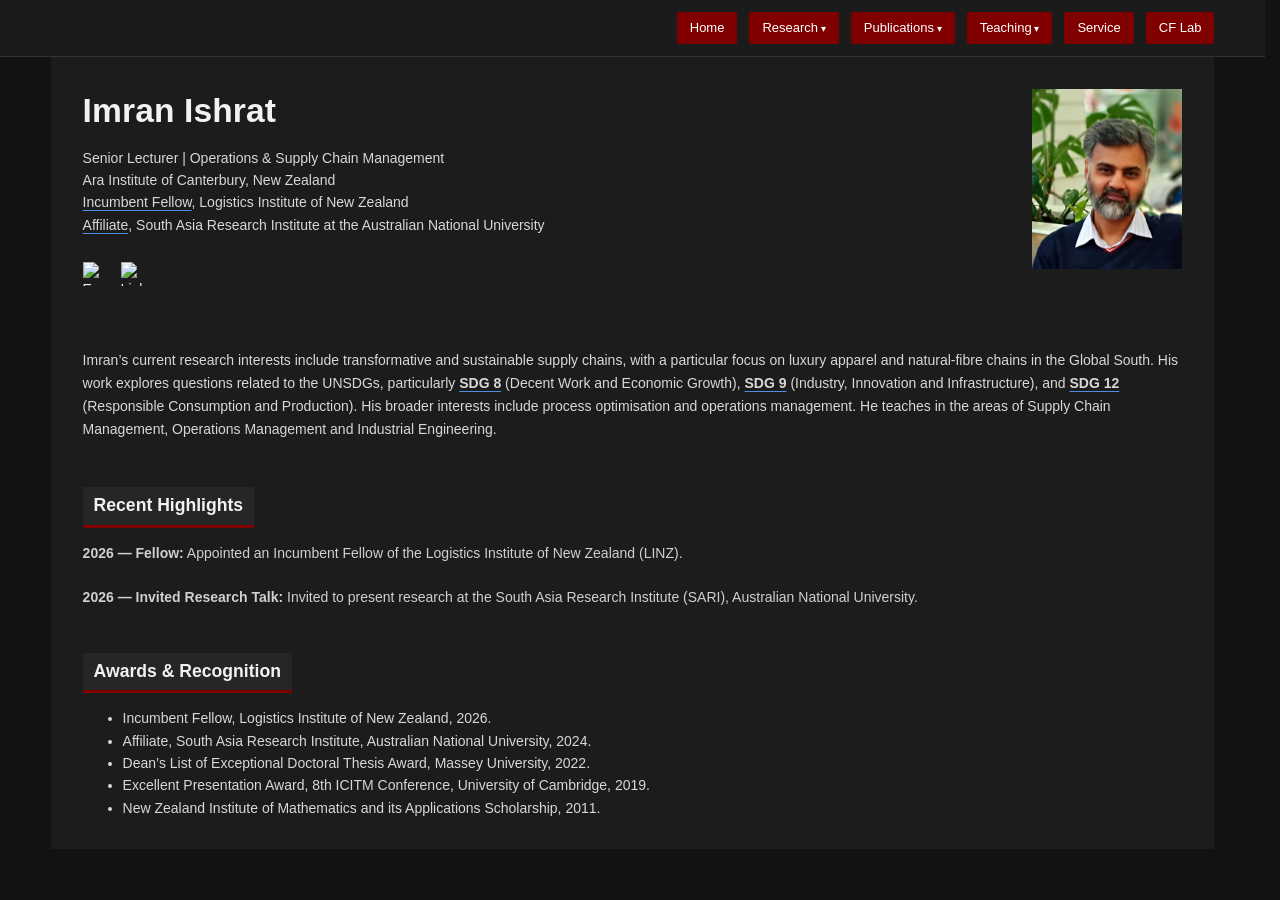
==== index.html @ 3761a27b "Update recent highlights in index.html Removed outdated news item about fuzzy failure mode and effec" ====
<!DOCTYPE html><html lang="en"><head><meta charset="UTF-8"><meta name="viewport" content="width=device-width, initial-scale=1.0"><title>Imran Ishrat | Supply Chain Management</title><meta name="description" content="Academic website of Imran Ishrat, Senior Lecturer and researcher in supply chain management, operations management, sustainability and transformative supply chains."><link rel="canonical" href="https://imranishrat.com/"><meta property="og:type" content="profile"><meta property="og:title" content="Imran Ishrat | Supply Chain Management"><meta property="og:description" content="Academic website of Imran Ishrat, Senior Lecturer and researcher in supply chain management, operations management, sustainability and transformative supply chains."><meta property="og:url" content="https://imranishrat.com/"><meta property="og:image" content="https://imranishrat.com/profile.jpg"><script type="application/ld+json">{"@context":"https://schema.org","@type":"ProfilePage","@id":"https://imranishrat.com/#profile","url":"https://imranishrat.com/","name":"Imran Ishrat | Supply Chain Management","mainEntity":{"@type":"Person","@id":"https://imranishrat.com/#person","name":"Imran Ishrat","url":"https://imranishrat.com/","image":"https://imranishrat.com/profile.jpg","jobTitle":"Senior Lecturer in Operations and Supply Chain Management","worksFor":{"@type":"Organization","name":"Ara Institute of Canterbury","url":"https://www.ara.ac.nz/"},"sameAs":["https://orcid.org/0000-0003-0661-1542","https://scholar.google.com/citations?user=gYAkFgkAAAAJ&hl=en","https://www.researchgate.net/profile/Imran-Ishrat","https://www.linkedin.com/in/imran-ishrat-phd-a073505/","https://www.scopus.com/authid/detail.uri?authorId=23569240000","https://cashmerefutures.com/"],"knowsAbout":["Supply Chain Management","Operations Management","Transformative Supply Chains","Sustainable Supply Chains","Cashmere Supply Chains","Luxury Apparel Supply Chains","Sustainability","Aviation Operations Management","Industrial Engineering"]}}</script><link rel="stylesheet" href="css/style.css?v=20260910"><link rel="stylesheet" href="css/nav-fix.css?v=20260821"><style>.site-header{background:#1b1b1b!important}.main-nav .dropdown{position:relative;display:inline-block}.main-nav .dropdown>a:after{content:' ▾';font-size:.75em}.main-nav .dropdown-menu{display:none;position:absolute;top:100%;left:0;min-width:210px;background:#800000;box-shadow:0 4px 12px rgba(0,0,0,.35);z-index:1000;padding:6px 0}.main-nav .dropdown-menu a{display:block!important;white-space:nowrap;padding:9px 14px!important;color:#fff!important;text-decoration:none!important;background:#800000!important;border:0!important}.main-nav .dropdown-menu a:hover,.main-nav .dropdown-menu a:focus{background:#6b1f2a!important}.main-nav .dropdown>a:hover,.main-nav .dropdown>a:focus,.main-nav .dropdown>a:active{background:#6b1f2a!important;color:#fff!important;border-color:#6b1f2a!important}.main-nav .dropdown:hover .dropdown-menu,.main-nav .dropdown:focus-within .dropdown-menu{display:block}.main{background:#121212!important}main>.academic-intro,main>.academic-section{background:transparent!important;margin:0!important;padding:0!important;border:0!important}.academic-intro>.container,.academic-section>.container{background:#1c1c1c!important;padding:16px 32px!important;margin:0 auto!important;border:0!important}.academic-intro>.container{background:#1c1c1c!important;color:#f2f2f2!important;padding:32px!important}.academic-intro .name-heading,.academic-intro .name-heading span{color:#f2f2f2!important;font-family:Arial,Helvetica,sans-serif!important;font-size:2.1rem!important;font-weight:600!important;letter-spacing:.1px!important;text-shadow:none!important}.academic-intro .academic-position{color:#d8d8d8!important}.academic-intro .academic-position .role-link{color:#d8d8d8!important;text-decoration-line:underline!important;text-decoration-color:#4A90E2!important;text-decoration-thickness:1px!important;text-underline-offset:3px!important;transition:color .15s ease-in-out!important}.academic-intro .academic-position .role-link:visited{color:#d8d8d8!important}.academic-intro .academic-position .role-link:hover,.academic-intro .academic-position .role-link:focus,.academic-intro .academic-position .role-link:active{color:#800000!important;text-decoration-color:#4A90E2!important}.academic-intro .academic-position .role-text{color:#d8d8d8!important;text-decoration:none!important}.intro-contact-links{display:inline-flex;align-items:center;gap:14px;margin-top:10px;flex-wrap:wrap}.intro-contact-link{display:inline-flex;align-items:center;color:#f2f2f2!important;text-decoration:none!important}.intro-contact-link:hover,.intro-contact-link:focus{color:#f2f2f2!important;text-decoration:none!important}.intro-contact-icon,.intro-envelope-icon{width:24px!important;height:24px!important;display:block!important;flex:0 0 24px!important;object-fit:contain!important}.academic-section + .academic-section{margin-top:0!important;border-top:0!important}.academic-section-grey{background:transparent!important;border:0!important}.homepage-news,.homepage-news>.container,.news-item{border:0!important}.homepage-news>.container{background:#1c1c1c!important}.homepage-news h2,.academic-section:not(.homepage-news) h2{display:table!important;width:auto!important;background:#262626!important;color:#f2f2f2!important;font-size:1.1rem!important;padding:7px 11px!important;margin:0 0 14px 0!important;border-bottom:3px solid #800000!important}.oldstyle-numerals{font-variant-numeric:oldstyle-nums proportional-nums;font-feature-settings:"onum" 1,"pnum" 1}.homepage-news p{font-family:Arial,Helvetica,sans-serif;font-size:14px;line-height:1.6;font-weight:400;color:#d8d8d8}.homepage-news p strong{font-weight:600}.homepage-news .news-item a{color:#d8d8d8!important;text-decoration:underline!important;text-decoration-color:#4A90E2!important;text-decoration-thickness:1px!important;text-underline-offset:3px!important}.homepage-news .news-item a:visited{color:#d8d8d8!important}.homepage-news .news-item a:hover,.homepage-news .news-item a:focus{color:#800000!important;text-decoration-color:#4A90E2!important}.home-profile{font-family:Arial,Helvetica,sans-serif;color:#d8d8d8!important;font-size:14px;line-height:1.65}.home-profile p{margin:0 0 14px 0}.home-profile p:first-child{display:none}.home-profile a{color:#d8d8d8!important;text-decoration:underline!important;text-decoration-color:#4A90E2!important;text-decoration-thickness:1px!important;text-underline-offset:3px!important}.home-profile a:visited{color:#d8d8d8!important}.home-profile a:hover,.home-profile a:focus{color:#800000!important;text-decoration-color:#4A90E2!important}@media(max-width:767px){.main-nav .dropdown-menu{position:static;box-shadow:none}.academic-section>.container{padding-left:20px!important;padding-right:20px!important}.academic-intro>.container{padding-left:20px!important;padding-right:20px!important}.academic-intro .name-heading,.academic-intro .name-heading span{font-size:1.85rem!important}.academic-section ul{padding-left:22px!important;margin-left:0!important}.academic-section li{padding-left:0!important;margin-left:0!important}.homepage-news h2,.academic-section:not(.homepage-news) h2{font-size:1.02rem!important;padding:6px 10px!important}}</style></head><body><header class="site-header"><div class="container header-inner"><nav class="main-nav"><a href="index.html">Home</a><div class="dropdown"><a href="research.html">Research</a><div class="dropdown-menu"><a href="research.html#research-themes">Themes</a><a href="research.html#research-programme">Programme</a><a href="research.html#research-sdg">SDG</a></div></div><div class="dropdown"><a href="publications.html">Publications</a><div class="dropdown-menu"><a href="publications.html#journal-articles">Journal Articles</a><a href="publications.html#book">Book</a><a href="publications.html#book-chapters">Book Chapters</a><a href="publications.html#conference-publications">Conference Publications</a><a href="publications.html#other-research-outputs">Other Research Outputs</a></div></div><div class="dropdown"><a href="teaching.html">Teaching</a><div class="dropdown-menu"><a href="teaching.html#supply-chain-management">Supply Chain Management</a><a href="teaching.html#operations-management">Operations Management</a><a href="teaching.html#industrial-engineering">Industrial Engineering</a></div></div><a href="service.html">Service</a><a href="https://cashmerefutures.com/">CF Lab</a></nav></div></header><main><section class="academic-intro"><div class="container"><div class="intro-layout"><div class="intro-text"><h1 class="name-heading" style="color:#f2f2f2 !important;">Imran Ishrat</h1><p class="academic-position">Senior Lecturer | Operations &amp; Supply Chain Management<br>Ara Institute of Canterbury, New Zealand<br><a class="role-link" href="https://logistics-nz.com/logistics-fellows/" target="_blank" rel="noopener noreferrer">Incumbent Fellow</a><span class="role-text">, Logistics Institute of New Zealand</span><br><a class="role-link" href="https://sari.anu.edu.au/RI-profile/sheikh-imran-ishrat" target="_blank" rel="noopener noreferrer">Affiliate</a><span class="role-text">, South Asia Research Institute at the Australian National University</span></p><div class="intro-contact-links"><a class="intro-contact-link" href="mailto:imran.ishrat@ara.ac.nz" aria-label="Email Imran Ishrat"><img class="intro-envelope-icon" src="https://lh3.googleusercontent.com/mX6ffdMW34bfAiWMoTGlZVInHMHCH5EEs61iKyXs2kAPa4odzHl7TaC8_ute9M0EBColzWzF3bC1FKmodg=s100" alt="Email"></a><a class="intro-contact-link" href="https://www.linkedin.com/in/imran-ishrat-phd-a073ba5/" target="_blank" rel="noopener noreferrer" aria-label="Imran Ishrat on LinkedIn"><img class="intro-contact-icon" src="https://lh3.googleusercontent.com/tV7T8cCC5oh1IuC6KQHoLXgdPVaw_0g_EXXZ3Fvjo4cGYLmZyVF1hQ-fxx339ygoJM5rcxnlkkXuV42qNQ=s100" alt="LinkedIn"></a></div></div><div class="intro-photo"><img src="profile.jpg" alt="Imran Ishrat"></div></div></div></section><section class="academic-section research-introduction"><div class="container"><div class="home-profile"><p>Imran Ishrat is a Senior Lecturer in Operations and Supply Chain Management at Ara Institute of Canterbury, New Zealand.</p><p>Imran’s current research interests include transformative and sustainable supply chains, with a particular focus on luxury apparel and natural-fibre chains in the Global South. His work explores questions related to the UNSDGs, particularly <a href="https://sdgs.un.org/goals/goal8" target="_blank" rel="noopener noreferrer"><strong>SDG 8</strong></a> (Decent Work and Economic Growth), <a href="https://sdgs.un.org/goals/goal9" target="_blank" rel="noopener noreferrer"><strong>SDG 9</strong></a> (Industry, Innovation and Infrastructure), and <a href="https://sdgs.un.org/goals/goal12" target="_blank" rel="noopener noreferrer"><strong>SDG 12</strong></a> (Responsible Consumption and Production). His broader interests include process optimisation and operations management. He teaches in the areas of Supply Chain Management, Operations Management and Industrial Engineering.</p></div></div></section><section class="academic-section academic-section-grey homepage-news"><div class="container">
  <h2>Recent Highlights</h2><div class="news-item"><p><strong><span class="oldstyle-numerals">
    2026</span> — Fellow:</strong> Appointed an Incumbent Fellow of the Logistics Institute of New Zealand (LINZ).</p></div><div class="news-item"><p><strong><span class="oldstyle-numerals">
      
      2026</span> — Invited Research Talk:</strong> Invited to present research at the South Asia Research Institute (SARI), Australian National University.</p></div></div></section><section class="academic-section"><div class="container">
  <h2>Awards &amp; Recognition</h2><ul>
    <li>Incumbent Fellow, Logistics Institute of New Zealand, <span class="oldstyle-numerals">2026</span>.</li>
    <li>Affiliate, South Asia Research Institute, Australian National University, <span class="oldstyle-numerals">2024</span>.</li>
    <li>Dean’s List of Exceptional Doctoral Thesis Award, Massey University, <span class="oldstyle-numerals">2022</span>.</li>
    <li>Excellent Presentation Award, 8th ICITM Conference, University of Cambridge, <span class="oldstyle-numerals">2019</span>.</li>
    <li>New Zealand Institute of Mathematics and its Applications Scholarship, <span class="oldstyle-numerals">2011</span>.</li>
  </ul></div></section></main></body></html>
---- css/style.css ----
/* =========================================================
   IMRAN ISHRAT — ACADEMIC WEBSITE
   Master stylesheet
   ========================================================= */
* { box-sizing: border-box; }
html { scroll-behavior: smooth; scrollbar-gutter: stable; }
body { margin: 0; padding: 0; background: #121212; color: #F2F2F2; font-family: Arial, Helvetica, sans-serif; font-size: 14px; line-height: 1.6; }
.container { width: 92%; max-width: 1180px; margin: 0 auto; }
.site-header { background: #1B1B1B; border-bottom: 1px solid #333333; }
.header-inner { min-height: 56px; display: flex; align-items: center; justify-content: flex-end; }
.main-nav { display: flex; align-items: center; gap: 12px; }
.main-nav a { display: inline-block; background: #800000; color: #ffffff !important; border: 1px solid #800000; font-family: Arial, Helvetica, sans-serif; font-size: 13px; font-weight: normal; line-height: 1.4; text-decoration: none; white-space: nowrap; padding: 6px 12px; border-radius: 2px; transition: transform .18s ease, background-color .18s ease, border-color .18s ease, box-shadow .18s ease; transform-origin: center center; }
.main-nav a:hover { background: #800000; color: #ffffff !important; border-color: #800000; text-decoration: none; transform: scale(1.05); box-shadow: 0 2px 6px rgba(0,0,0,.35); }
.main-nav a:focus-visible, .main-nav a:active { background: #800000; color: #ffffff !important; border-color: #800000; text-decoration: none; outline: none; }
h1, h2, h3, .page-title, .section-label, .academic-section h2, .academic-section h3, .research-item h3, .research-list h3, .research-card h3, .teaching-area-heading { font-family: Arial, Helvetica, sans-serif; color: #F2F2F2 !important; }
h1 { font-size: 27px; line-height: 1.25; margin: 0 0 8px; }
h2 { font-size: 18px; line-height: 1.35; margin: 0 0 14px; }
h3 { font-size: 15px; line-height: 1.4; margin: 0 0 6px; }
a { color: #E2DFD2; }
a:hover { color: #ffffff; text-decoration: underline; }
.academic-intro { padding: 38px 0 32px; border-bottom: 1px solid #333333; }
.intro-layout { display: flex; align-items: flex-start; gap: 35px; }
.intro-text { flex: 1; min-width: 0; }
.intro-photo { flex: 0 0 190px; }
.intro-photo img { display: block; width: 150px; height: 180px; object-fit: cover; margin-left: auto; }
.academic-intro h1, .academic-intro h1.name-heading { font-family: Arial, Helvetica, sans-serif; font-size: 20px; font-weight: 600; line-height: 1.3; letter-spacing: 0.10em; text-transform: none; color: #F2F2F2 !important; margin: 0 0 10px; }
.academic-position { font-size: 14px; color: #D0D0D0; margin-bottom: 16px; }
.academic-statement { max-width: 800px; font-size: 14px; line-height: 1.7; color: #E0E0E0; margin-top: 0; margin-bottom: 12px; }
.section, .academic-section { padding: 20px 0; border-bottom: 1px solid #2F2F2F; }
.academic-section h2 { font-size: 18px; margin-bottom: 14px; color: #F2F2F2 !important; }
.news-item { padding: 10px 0 12px; border-top: none !important; border-bottom: none !important; }
.news-item:first-of-type { padding-top: 0; }
.news-year { color: #E2DFD2; font-size: 13px; font-weight: 600; letter-spacing: 0.02em; margin-bottom: 2px; }
.news-item p { margin: 0; color: #D0D0D0; font-size: 13px; line-height: 1.65; }
.academic-section:has(.news-item) { border-bottom: none !important; }
.academic-section:has(.news-item) .container { border: none !important; }
.page-title, .section-label { display: block; font-family: Arial, Helvetica, sans-serif; font-size: 20px; font-weight: 600; line-height: 1.3; letter-spacing: 0.10em; text-transform: uppercase; color: #F2F2F2 !important; margin: 0 0 22px; }
.research-list, .research-grid { display: grid; grid-template-columns: repeat(2, minmax(0, 1fr)); gap: 0 50px; }
.research-item, .research-list > div { padding: 14px 0; border-top: 1px solid #333333; }
.research-item h3, .research-list h3, .research-card h3 { font-size: 15px; margin-bottom: 4px; color: #F2F2F2 !important; }
.research-item p, .research-list p, .research-card p { margin: 0; font-size: 13px; line-height: 1.6; color: #D0D0D0; }
.teaching-area-heading { margin-top: 38px; color: #F2F2F2 !important; }
.teaching-area-heading:first-child { margin-top: 0; }
.sdg-focus { margin-top: 30px; padding-top: 24px; border-top: 1px solid #333333; }
.sdg-focus > h3 { margin-bottom: 8px; font-size: 17px; }
.sdg-intro { max-width: 900px; margin: 0 0 22px; color: #D0D0D0; font-size: 13px; }
.sdg-grid { display: grid; grid-template-columns: repeat(3, minmax(0, 1fr)); gap: 22px; }
.sdg-card { padding: 18px; border: 1px solid #3A3A3A; background: #1C1C1C; }
.sdg-card h4 { margin: 0 0 8px; color: #F2F2F2; font-size: 14px; line-height: 1.45; font-weight: 600; }
.sdg-card p { margin: 0; color: #D0D0D0; font-size: 13px; line-height: 1.6; }
.profile-links { display: flex; flex-wrap: wrap; gap: 10px; margin-top: 18px; }
.profile-links a { display: inline-block; padding: 7px 13px; border: 1px solid #E2DFD2; color: #E2DFD2; font-size: 12px; line-height: 1.4; text-decoration: none; }
.profile-links a:hover { background: #800000; color: #ffffff; text-decoration: none; }
.button-row { margin-top: 18px; }
.button { display: inline-block; padding: 5px 11px; margin-right: 5px; border: 1px solid #E2DFD2; color: #E2DFD2; font-family: Arial, Helvetica, sans-serif; font-size: 12px; font-weight: normal; line-height: 1.4; text-decoration: none; }
.button:hover { background: #800000; color: #ffffff; text-decoration: none; }
.site-footer, .academic-footer { margin-top: 0; padding: 24px 0; color: #AFAFAF; font-size: 12px; }
@media (max-width: 768px) {
    .container { width: 98%; }
    .header-inner { min-height: auto; padding: 6px 0; }
    .main-nav { display: flex; flex-wrap: nowrap; justify-content: space-between; align-items: stretch; gap: 2px; width: 100%; }
    .main-nav a { flex: 1 1 0; min-width: 0; text-align: center; font-size: 9px; line-height: 1.2; padding: 5px 1px; }
    .intro-layout { display: flex; flex-direction: row; align-items: flex-start; gap: 14px; }
    .intro-text { flex: 1 1 auto; min-width: 0; order: 1; }
    .intro-photo { flex: 0 0 105px; width: 105px; max-width: 105px; margin: 0; order: 2; }
    .intro-photo img { display: block; width: 105px; height: 132px; object-fit: cover; margin: 0; }
    .academic-intro h1, .academic-intro h1.name-heading { font-size: 18px; letter-spacing: 0.08em; text-transform: none; margin-bottom: 8px; }
    .academic-position, .academic-statement { line-height: 1.6; }
    .research-list, .research-grid { grid-template-columns: 1fr; }
    .teaching-area-heading { margin-top: 32px; }
    .news-item { padding: 9px 0 11px; }
    .profile-links { gap: 8px; }
    .profile-links a { font-size: 11px; padding: 6px 10px; }
    .publication-item a[href*="doi.org"] { color:#FFFFFF !important; border:1px solid #4A90E2 !important; background:transparent !important; text-decoration:none !important; }
    .publication-item a[href*="doi.org"]:hover, .publication-item a[href*="doi.org"]:focus, .publication-item a[href*="doi.org"]:active { color:#FFFFFF !important; border-color:#4A90E2 !important; background:#4A90E2 !important; text-decoration:none !important; }
}

/* =========================================================
   DARK ACADEMIC THEME — preserves existing layout, spacing,
   photographs and navigation while changing only presentation.
   ========================================================= */
html, body, main { background: #121212 !important; color: #F2F2F2; }
.site-header { background: #1B1B1B !important; border-color: #333333 !important; }
.section, .academic-section, .academic-intro { border-color: #333333 !important; }
.academic-intro, .academic-section, .section { color: #F2F2F2; }
.academic-intro .academic-position, .academic-statement, .academic-section p, .academic-section li { color: #D8D8D8; }
.academic-section h2, .academic-section h3, .page-title, .section-label, h1, h2, h3, .research-item h3, .research-list h3, .research-card h3, .teaching-area-heading { color: #F2F2F2 !important; }
.research-item, .research-list > div, .sdg-focus { border-color: #333333 !important; }
.sdg-card { background: #1C1C1C !important; border-color: #3A3A3A !important; }
.sdg-card h4 { color: #F2F2F2 !important; }
.sdg-card p, .sdg-intro { color: #D0D0D0 !important; }
.news-year { color: #E2DFD2 !important; }
.news-item p, .research-item p, .research-list p, .research-card p { color: #D0D0D0 !important; }
.featured-book { background: #1C1C1C !important; border-color: #800000 !important; }
.featured-book-content p { color: #D0D0D0 !important; }
.academic-footer, .site-footer { color: #AFAFAF !important; }

/* DOI links — compact outlined-link treatment */
.publication-item a[href*="doi.org"] { color: #FFFFFF !important; border: 1px solid #4A90E2 !important; padding: 2px 7px !important; display: inline-block; line-height: 1.2; border-radius: 2px; text-decoration: none !important; background: transparent !important; transition: background-color .18s ease, color .18s ease, border-color .18s ease; }
.publication-item a[href*="doi.org"]:hover, .publication-item a[href*="doi.org"]:focus { background: #4A90E2 !important; color: #FFFFFF !important; border-color: #4A90E2 !important; text-decoration: none !important; }

/* Featured-book DOI — match the publication DOI exactly without affecting other featured-book content */
.academic-section .featured-book-content p a[href*="doi.org"] { color: #FFFFFF !important; border: 1px solid #4A90E2 !important; padding: 2px 7px !important; display: inline-block !important; line-height: 1.2 !important; border-radius: 2px !important; text-decoration: none !important; background: transparent !important; transition: background-color .18s ease, color .18s ease, border-color .18s ease !important; }
.academic-section .featured-book-content p a[href*="doi.org"]:hover, .academic-section .featured-book-content p a[href*="doi.org"]:focus, .academic-section .featured-book-content p a[href*="doi.org"]:active { background: #4A90E2 !important; color: #FFFFFF !important; border-color: #4A90E2 !important; text-decoration: none !important; }
/* Inderscience DOI link */
.publication-item a[href*="inderscience.com/info/e_inarticle.php?artid=28790"] {
    color: #FFFFFF !important;
    border: 1px solid #4A90E2 !important;
    padding: 2px 7px !important;
    display: inline-block !important;
    line-height: 1.2 !important;
    border-radius: 2px !important;
    text-decoration: none !important;
    background: transparent !important;
    transition: background-color .18s ease, color .18s ease, border-color .18s ease !important;
}

.publication-item a[href*="inderscience.com/info/e_inarticle.php?artid=28790"]:hover,
.publication-item a[href*="inderscience.com/info/e_inarticle.php?artid=28790"]:focus,
.publication-item a[href*="inderscience.com/info/e_inarticle.php?artid=28790"]:active {
    background: #4A90E2 !important;
    color: #FFFFFF !important;
    border-color: #4A90E2 !important;
    text-decoration: none !important;
}
@media (max-width: 767px) {
    .publication-item a[href="https://www.inderscience.com/info/e_inarticle.php?artid=28790"] {
        color: #FFFFFF !important;
        border: 1px solid #4A90E2 !important;
        background: transparent !important;
        text-decoration: none !important;
        padding: 2px 7px !important;
        display: inline-block !important;
        line-height: 1.2 !important;
        border-radius: 2px !important;
    }

    .publication-item a[href="https://www.inderscience.com/info/e_inarticle.php?artid=28790"]:hover,
    .publication-item a[href="https://www.inderscience.com/info/e_inarticle.php?artid=28790"]:focus,
    .publication-item a[href="https://www.inderscience.com/info/e_inarticle.php?artid=28790"]:active {
        color: #FFFFFF !important;
        border-color: #4A90E2 !important;
        background: #4A90E2 !important;
        text-decoration: none !important;
    }
}
/* PDF links — same treatment as DOI links */
.publication-item a.pdf-link {
    color: #FFFFFF !important;
    border: 1px solid #4A90E2 !important;
    padding: 2px 7px !important;
    display: inline-block !important;
    line-height: 1.2 !important;
    border-radius: 2px !important;
    text-decoration: none !important;
    background: transparent !important;
    transition: background-color .18s ease, color .18s ease, border-color .18s ease !important;
}

.publication-item a.pdf-link:hover,
.publication-item a.pdf-link:focus,
.publication-item a.pdf-link:active {
    background: #4A90E2 !important;
    color: #FFFFFF !important;
    border-color: #4A90E2 !important;
    text-decoration: none !important;
}
@media (max-width: 767px) {
    .publication-item a.pdf-link {
        color: #FFFFFF !important;
        border: 1px solid #4A90E2 !important;
        background: transparent !important;
        text-decoration: none !important;
    }

    .publication-item a.pdf-link:hover,
    .publication-item a.pdf-link:focus,
    .publication-item a.pdf-link:active {
        color: #FFFFFF !important;
        border: 1px solid #4A90E2 !important;
        background: #4A90E2 !important;
        text-decoration: none !important;
    }
}
---- css/nav-fix.css ----
/* =========================================================
   SITE NAVIGATION — shared navigation and mobile alignment
   ========================================================= */
body { overflow-y: scroll; }

.main-nav .dropdown { position: relative; display: inline-block; }
.main-nav .dropdown > a:after { content: ' ▾'; font-size: .75em; }
.main-nav .dropdown-menu { display: none; position: absolute; top: 100%; left: 0; min-width: 210px; background: #800000; box-shadow: 0 4px 12px rgba(0,0,0,.35); z-index: 1000; padding: 6px 0; }
.main-nav .dropdown-menu a,
.main-nav .dropdown-menu a:visited,
.main-nav .dropdown-menu a:hover,
.main-nav .dropdown-menu a:focus,
.main-nav .dropdown-menu a:active { display: block !important; white-space: nowrap; padding: 9px 14px !important; color: #fff !important; text-decoration: none !important; background: #800000 !important; border: 1px solid #800000 !important; }
.main-nav .dropdown-menu a:hover,
.main-nav .dropdown-menu a:focus { background: #6b1f2a !important; color: #fff !important; }
.main-nav .dropdown > a:hover,
.main-nav .dropdown > a:focus,
.main-nav .dropdown > a:active { background: #6b1f2a !important; color: #fff !important; border-color: #6b1f2a !important; }
.main-nav .dropdown:hover .dropdown-menu,
.main-nav .dropdown:focus-within .dropdown-menu,
.main-nav .dropdown.open .dropdown-menu { display: block; }

/* Research dropdown: use the current wording consistently across every page. */
.main-nav .dropdown-menu a[href="research.html#research-programme"] { font-size: 0 !important; }
.main-nav .dropdown-menu a[href="research.html#research-programme"]::after { content: 'Current Research'; font-size: 12px; }

@media (max-width: 768px) {
  .header-inner { width: 100% !important; padding: 6px 0 !important; }
  .main-nav { display: grid !important; grid-template-columns: repeat(6, minmax(0, 1fr)) !important; grid-auto-flow: column !important; align-items: stretch !important; justify-items: stretch !important; gap: 2px !important; width: 100% !important; margin: 0 !important; padding: 0 !important; }
  .main-nav > a,
  .main-nav > .dropdown { display: block !important; width: auto !important; min-width: 0 !important; max-width: none !important; margin: 0 !important; padding: 0 !important; box-sizing: border-box !important; }
  .main-nav > a,
  .main-nav > .dropdown > a { display: flex !important; align-items: center !important; justify-content: center !important; width: 100% !important; height: 32px !important; min-height: 32px !important; max-height: 32px !important; box-sizing: border-box !important; margin: 0 !important; padding: 4px 1px !important; text-align: center !important; white-space: nowrap !important; overflow: hidden !important; font-size: 9px !important; line-height: 1 !important; border-radius: 2px !important; transform: none !important; }
  .main-nav > .dropdown { position: relative !important; }
  .main-nav .dropdown-menu { position: absolute !important; top: calc(100% + 2px) !important; left: 0 !important; right: auto !important; width: max-content !important; min-width: 180px !important; max-width: calc(100vw - 20px) !important; margin: 0 !important; padding: 4px 0 !important; box-sizing: border-box !important; z-index: 9999 !important; overflow: hidden !important; }
  .main-nav .dropdown-menu a { display: block !important; width: 100% !important; height: auto !important; min-height: 30px !important; max-height: none !important; box-sizing: border-box !important; margin: 0 !important; padding: 7px 12px !important; text-align: left !important; white-space: nowrap !important; font-size: 12px !important; line-height: 1.2 !important; transform: none !important; }
}

.featured-book-content p a[href*="doi.org"] { color: #FFFFFF !important; border: 1px solid #4A90E2 !important; padding: 2px 7px !important; display: inline-block !important; line-height: 1.2 !important; border-radius: 2px !important; text-decoration: none !important; background: transparent !important; transition: background-color .18s ease, color .18s ease, border-color .18s ease !important; }
.featured-book-content p a[href*="doi.org"]:hover,
.featured-book-content p a[href*="doi.org"]:focus { background: #4A90E2 !important; color: #FFFFFF !important; border-color: #4A90E2 !important; text-decoration: none !important; }

.academic-section:has(.featured-book) .page-title:after { display: none !important; content: none !important; }

.linz-logo-icon {
  content: url("[data-uri]") !important;
  object-fit: contain !important;
}
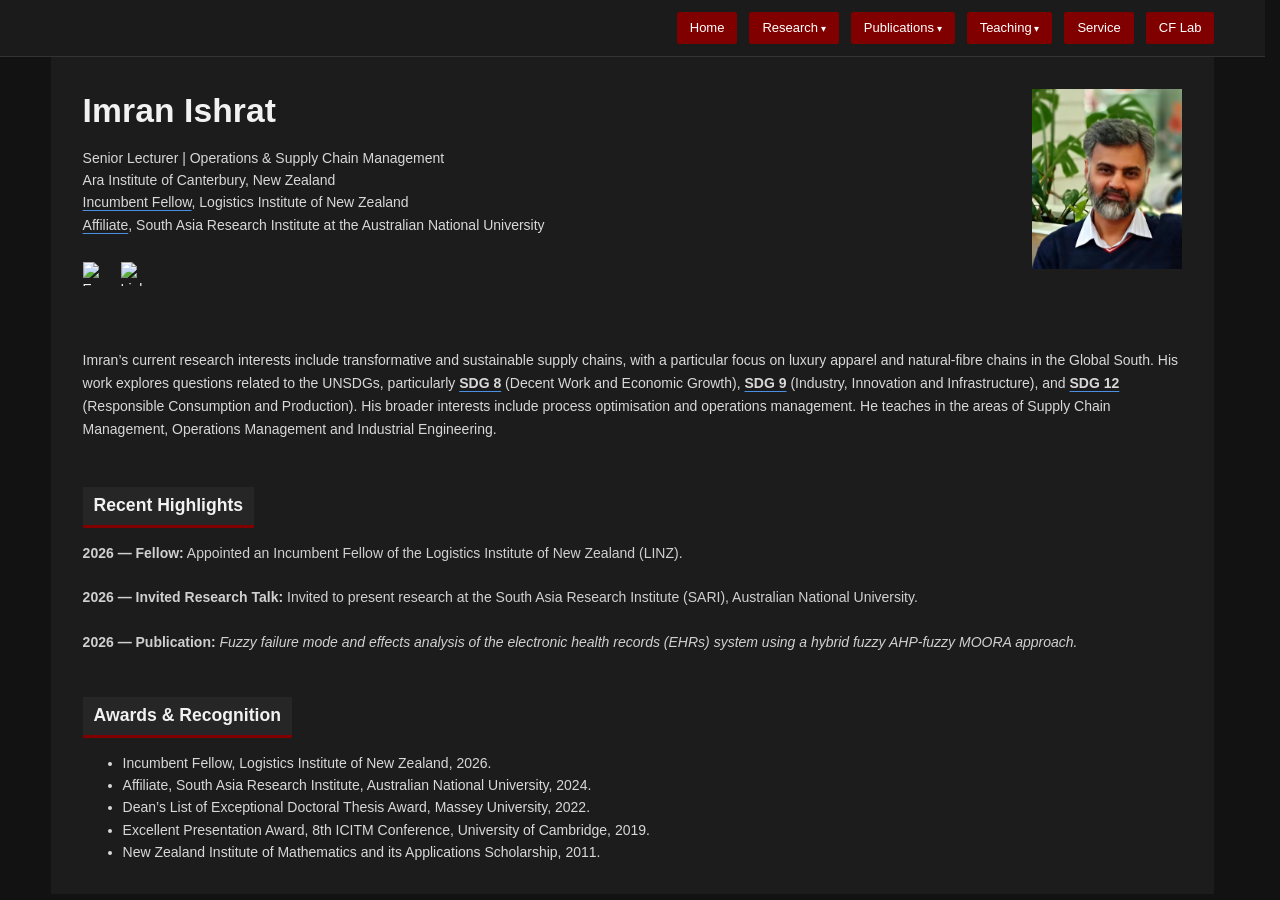
==== commit 24d6bcae: "Add 2026 EHR publication to Recent Highlights" ====
--- a/index.html
+++ b/index.html
@@ -2,7 +2,7 @@
   <h2>Recent Highlights</h2><div class="news-item"><p><strong><span class="oldstyle-numerals">
     2026</span> — Fellow:</strong> Appointed an Incumbent Fellow of the Logistics Institute of New Zealand (LINZ).</p></div><div class="news-item"><p><strong><span class="oldstyle-numerals">
       
-      2026</span> — Invited Research Talk:</strong> Invited to present research at the South Asia Research Institute (SARI), Australian National University.</p></div></div></section><section class="academic-section"><div class="container">
+      2026</span> — Invited Research Talk:</strong> Invited to present research at the South Asia Research Institute (SARI), Australian National University.</p></div><div class="news-item"><p><strong><span class="oldstyle-numerals">2026</span> — Publication:</strong> <em>Fuzzy failure mode and effects analysis of the electronic health records (EHRs) system using a hybrid fuzzy AHP-fuzzy MOORA approach.</em></p></div></div></section><section class="academic-section"><div class="container">
   <h2>Awards &amp; Recognition</h2><ul>
     <li>Incumbent Fellow, Logistics Institute of New Zealand, <span class="oldstyle-numerals">2026</span>.</li>
     <li>Affiliate, South Asia Research Institute, Australian National University, <span class="oldstyle-numerals">2024</span>.</li>
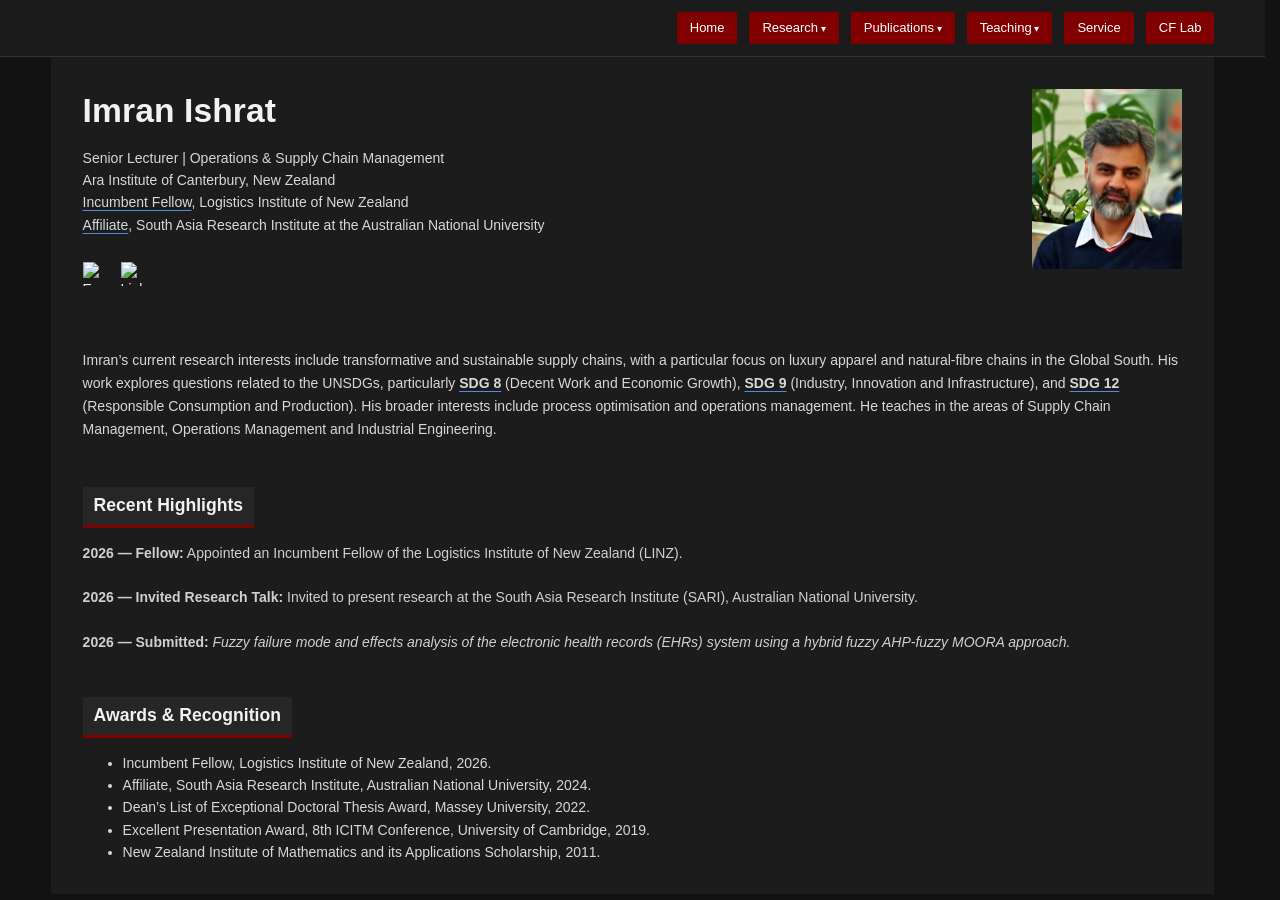
==== commit 7e6ad3a2: "Change 2026 highlight from publication to submitted" ====
--- a/index.html
+++ b/index.html
@@ -2,7 +2,7 @@
   <h2>Recent Highlights</h2><div class="news-item"><p><strong><span class="oldstyle-numerals">
     2026</span> — Fellow:</strong> Appointed an Incumbent Fellow of the Logistics Institute of New Zealand (LINZ).</p></div><div class="news-item"><p><strong><span class="oldstyle-numerals">
       
-      2026</span> — Invited Research Talk:</strong> Invited to present research at the South Asia Research Institute (SARI), Australian National University.</p></div><div class="news-item"><p><strong><span class="oldstyle-numerals">2026</span> — Publication:</strong> <em>Fuzzy failure mode and effects analysis of the electronic health records (EHRs) system using a hybrid fuzzy AHP-fuzzy MOORA approach.</em></p></div></div></section><section class="academic-section"><div class="container">
+      2026</span> — Invited Research Talk:</strong> Invited to present research at the South Asia Research Institute (SARI), Australian National University.</p></div><div class="news-item"><p><strong><span class="oldstyle-numerals">2026</span> — Submitted:</strong> <em>Fuzzy failure mode and effects analysis of the electronic health records (EHRs) system using a hybrid fuzzy AHP-fuzzy MOORA approach.</em></p></div></div></section><section class="academic-section"><div class="container">
   <h2>Awards &amp; Recognition</h2><ul>
     <li>Incumbent Fellow, Logistics Institute of New Zealand, <span class="oldstyle-numerals">2026</span>.</li>
     <li>Affiliate, South Asia Research Institute, Australian National University, <span class="oldstyle-numerals">2024</span>.</li>
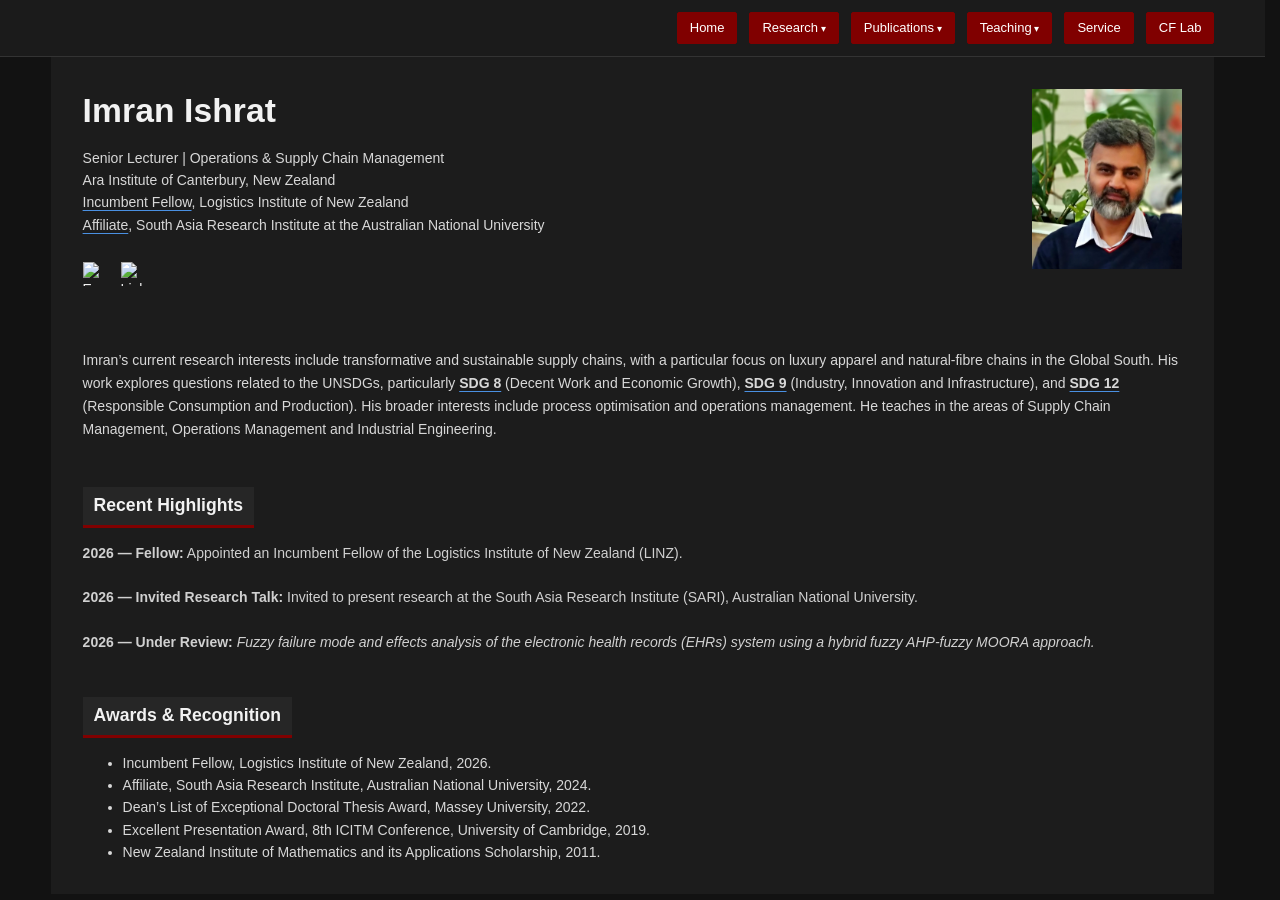
==== commit 0674c1a1: "Update index.html" ====
--- a/index.html
+++ b/index.html
@@ -2,7 +2,7 @@
   <h2>Recent Highlights</h2><div class="news-item"><p><strong><span class="oldstyle-numerals">
     2026</span> — Fellow:</strong> Appointed an Incumbent Fellow of the Logistics Institute of New Zealand (LINZ).</p></div><div class="news-item"><p><strong><span class="oldstyle-numerals">
       
-      2026</span> — Invited Research Talk:</strong> Invited to present research at the South Asia Research Institute (SARI), Australian National University.</p></div><div class="news-item"><p><strong><span class="oldstyle-numerals">2026</span> — Submitted:</strong> <em>Fuzzy failure mode and effects analysis of the electronic health records (EHRs) system using a hybrid fuzzy AHP-fuzzy MOORA approach.</em></p></div></div></section><section class="academic-section"><div class="container">
+      2026</span> — Invited Research Talk:</strong> Invited to present research at the South Asia Research Institute (SARI), Australian National University.</p></div><div class="news-item"><p><strong><span class="oldstyle-numerals">2026</span> — Under Review:</strong> <em>Fuzzy failure mode and effects analysis of the electronic health records (EHRs) system using a hybrid fuzzy AHP-fuzzy MOORA approach.</em></p></div></div></section><section class="academic-section"><div class="container">
   <h2>Awards &amp; Recognition</h2><ul>
     <li>Incumbent Fellow, Logistics Institute of New Zealand, <span class="oldstyle-numerals">2026</span>.</li>
     <li>Affiliate, South Asia Research Institute, Australian National University, <span class="oldstyle-numerals">2024</span>.</li>
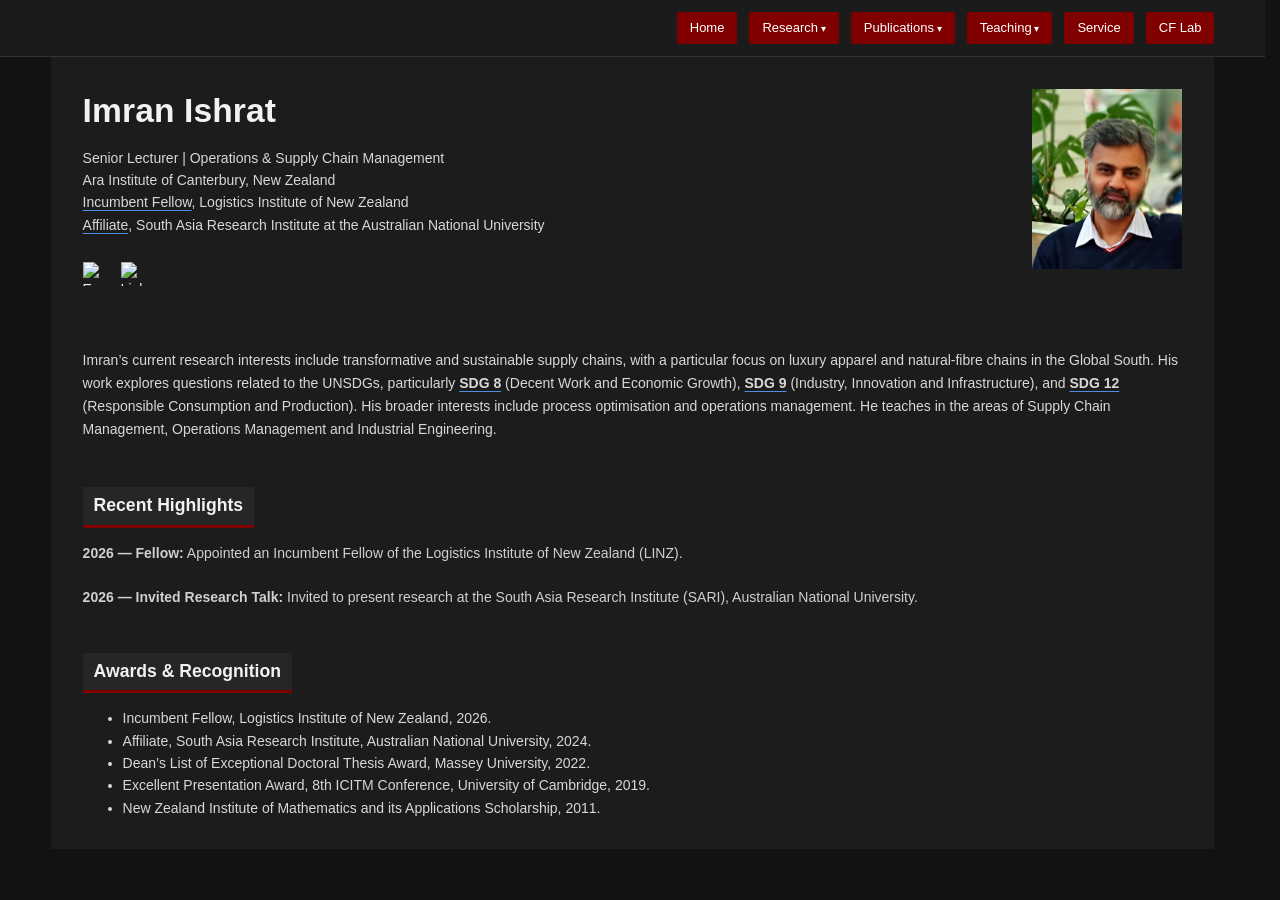
==== commit 939e94ff: "Remove under-review entry from homepage" ====
--- a/index.html
+++ b/index.html
@@ -2,7 +2,7 @@
   <h2>Recent Highlights</h2><div class="news-item"><p><strong><span class="oldstyle-numerals">
     2026</span> — Fellow:</strong> Appointed an Incumbent Fellow of the Logistics Institute of New Zealand (LINZ).</p></div><div class="news-item"><p><strong><span class="oldstyle-numerals">
       
-      2026</span> — Invited Research Talk:</strong> Invited to present research at the South Asia Research Institute (SARI), Australian National University.</p></div><div class="news-item"><p><strong><span class="oldstyle-numerals">2026</span> — Under Review:</strong> <em>Fuzzy failure mode and effects analysis of the electronic health records (EHRs) system using a hybrid fuzzy AHP-fuzzy MOORA approach.</em></p></div></div></section><section class="academic-section"><div class="container">
+      2026</span> — Invited Research Talk:</strong> Invited to present research at the South Asia Research Institute (SARI), Australian National University.</p></div></div></section><section class="academic-section"><div class="container">
   <h2>Awards &amp; Recognition</h2><ul>
     <li>Incumbent Fellow, Logistics Institute of New Zealand, <span class="oldstyle-numerals">2026</span>.</li>
     <li>Affiliate, South Asia Research Institute, Australian National University, <span class="oldstyle-numerals">2024</span>.</li>
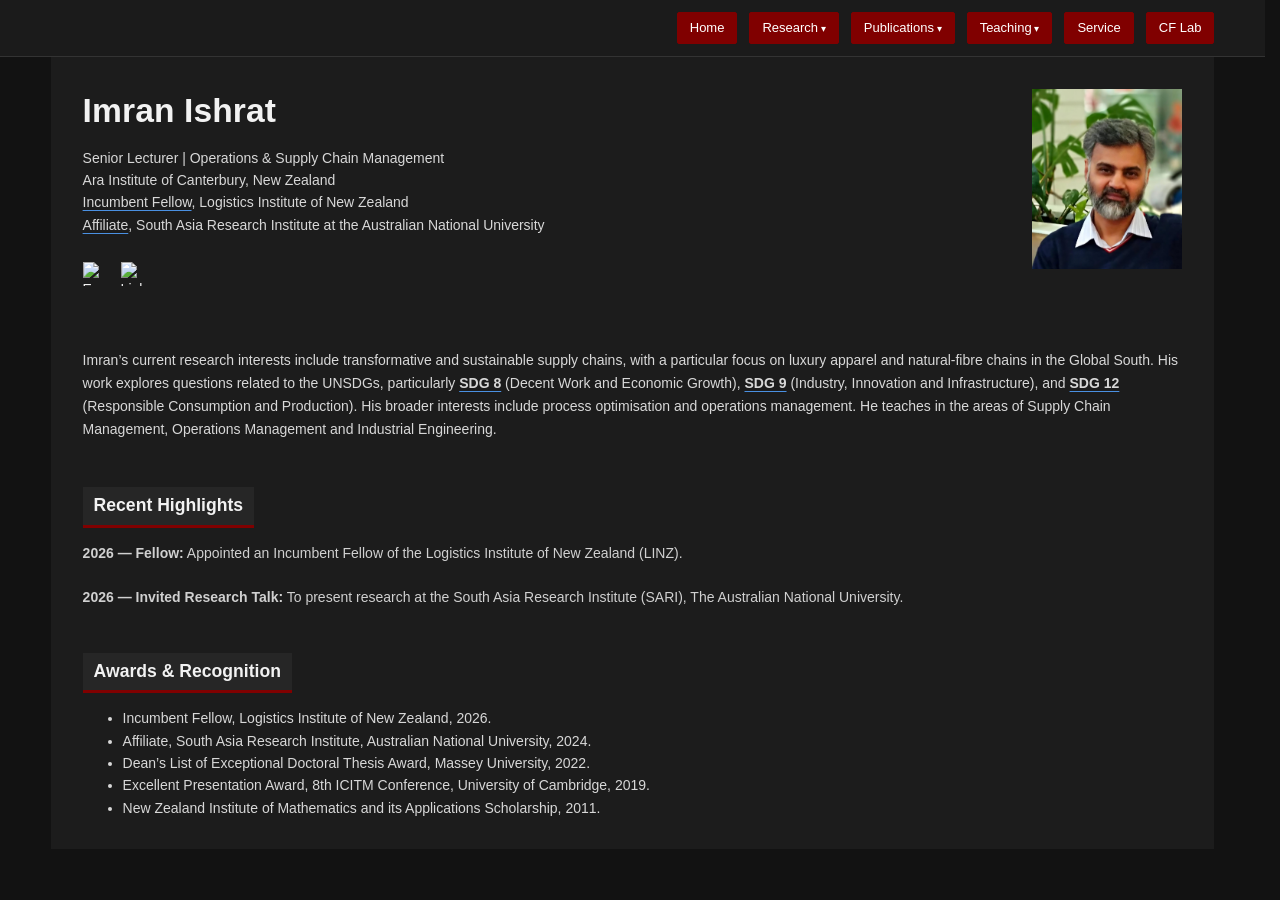
==== commit d706bfff: "Update index.html" ====
--- a/index.html
+++ b/index.html
@@ -2,7 +2,7 @@
   <h2>Recent Highlights</h2><div class="news-item"><p><strong><span class="oldstyle-numerals">
     2026</span> — Fellow:</strong> Appointed an Incumbent Fellow of the Logistics Institute of New Zealand (LINZ).</p></div><div class="news-item"><p><strong><span class="oldstyle-numerals">
       
-      2026</span> — Invited Research Talk:</strong> Invited to present research at the South Asia Research Institute (SARI), Australian National University.</p></div></div></section><section class="academic-section"><div class="container">
+      2026</span> — Invited Research Talk:</strong> To present research at the South Asia Research Institute (SARI), The Australian National University.</p></div></div></section><section class="academic-section"><div class="container">
   <h2>Awards &amp; Recognition</h2><ul>
     <li>Incumbent Fellow, Logistics Institute of New Zealand, <span class="oldstyle-numerals">2026</span>.</li>
     <li>Affiliate, South Asia Research Institute, Australian National University, <span class="oldstyle-numerals">2024</span>.</li>
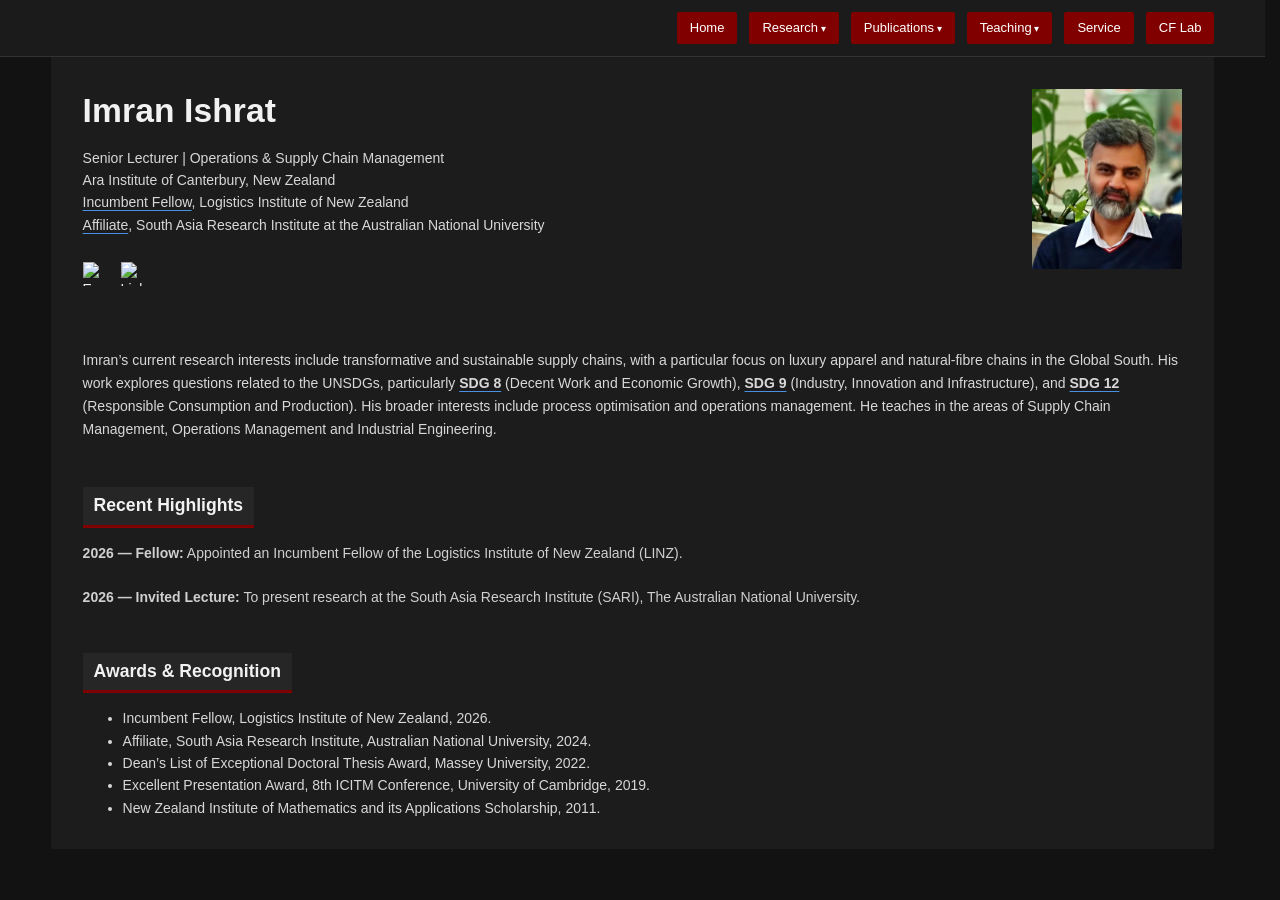
==== commit 00f630cd: "Update index.html" ====
--- a/index.html
+++ b/index.html
@@ -2,7 +2,7 @@
   <h2>Recent Highlights</h2><div class="news-item"><p><strong><span class="oldstyle-numerals">
     2026</span> — Fellow:</strong> Appointed an Incumbent Fellow of the Logistics Institute of New Zealand (LINZ).</p></div><div class="news-item"><p><strong><span class="oldstyle-numerals">
       
-      2026</span> — Invited Research Talk:</strong> To present research at the South Asia Research Institute (SARI), The Australian National University.</p></div></div></section><section class="academic-section"><div class="container">
+      2026</span> — Invited Lecture:</strong> To present research at the South Asia Research Institute (SARI), The Australian National University.</p></div></div></section><section class="academic-section"><div class="container">
   <h2>Awards &amp; Recognition</h2><ul>
     <li>Incumbent Fellow, Logistics Institute of New Zealand, <span class="oldstyle-numerals">2026</span>.</li>
     <li>Affiliate, South Asia Research Institute, Australian National University, <span class="oldstyle-numerals">2024</span>.</li>
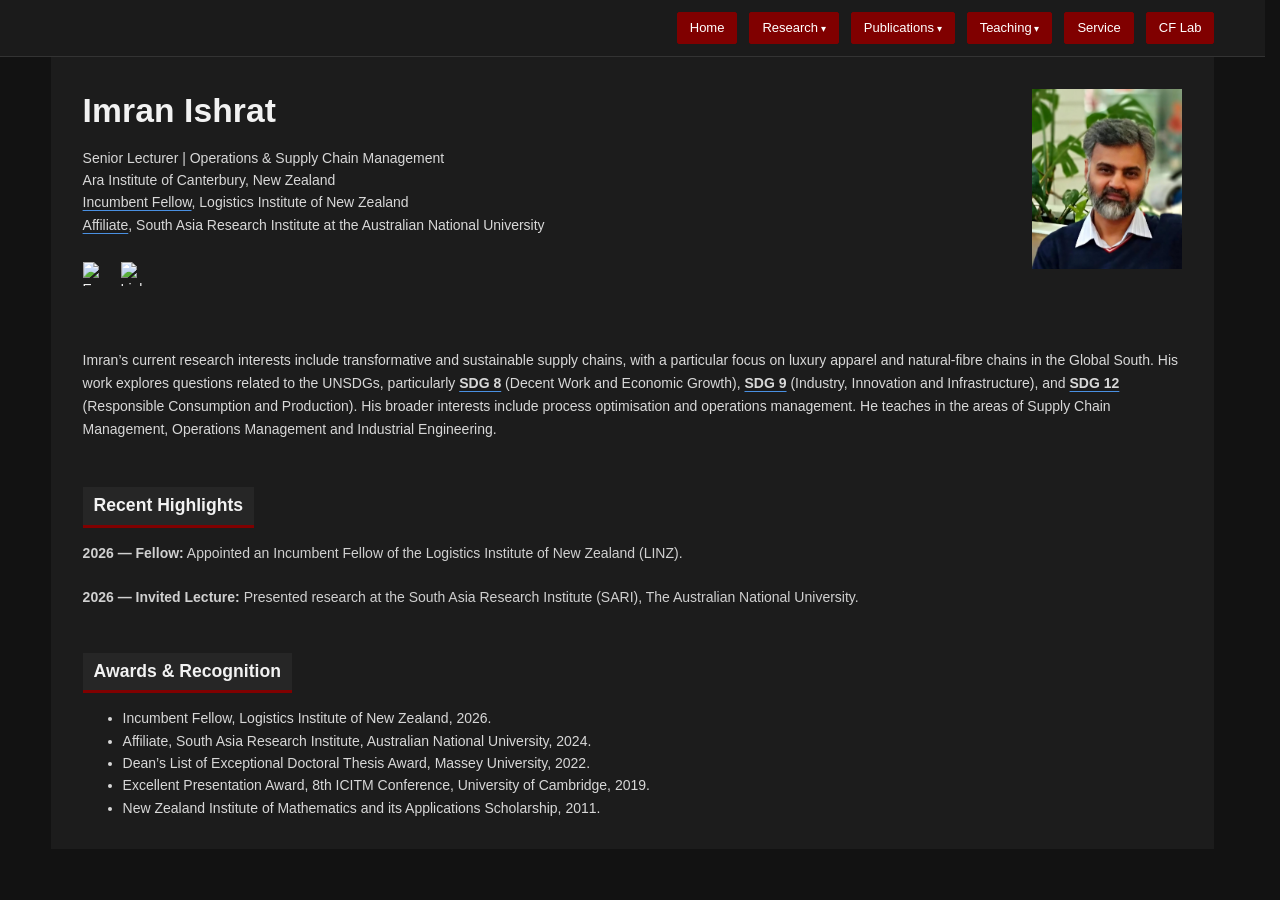
==== commit b56af318: "Update index.html" ====
--- a/index.html
+++ b/index.html
@@ -2,7 +2,7 @@
   <h2>Recent Highlights</h2><div class="news-item"><p><strong><span class="oldstyle-numerals">
     2026</span> — Fellow:</strong> Appointed an Incumbent Fellow of the Logistics Institute of New Zealand (LINZ).</p></div><div class="news-item"><p><strong><span class="oldstyle-numerals">
       
-      2026</span> — Invited Lecture:</strong> To present research at the South Asia Research Institute (SARI), The Australian National University.</p></div></div></section><section class="academic-section"><div class="container">
+      2026</span> — Invited Lecture:</strong> Presented research at the South Asia Research Institute (SARI), The Australian National University.</p></div></div></section><section class="academic-section"><div class="container">
   <h2>Awards &amp; Recognition</h2><ul>
     <li>Incumbent Fellow, Logistics Institute of New Zealand, <span class="oldstyle-numerals">2026</span>.</li>
     <li>Affiliate, South Asia Research Institute, Australian National University, <span class="oldstyle-numerals">2024</span>.</li>
